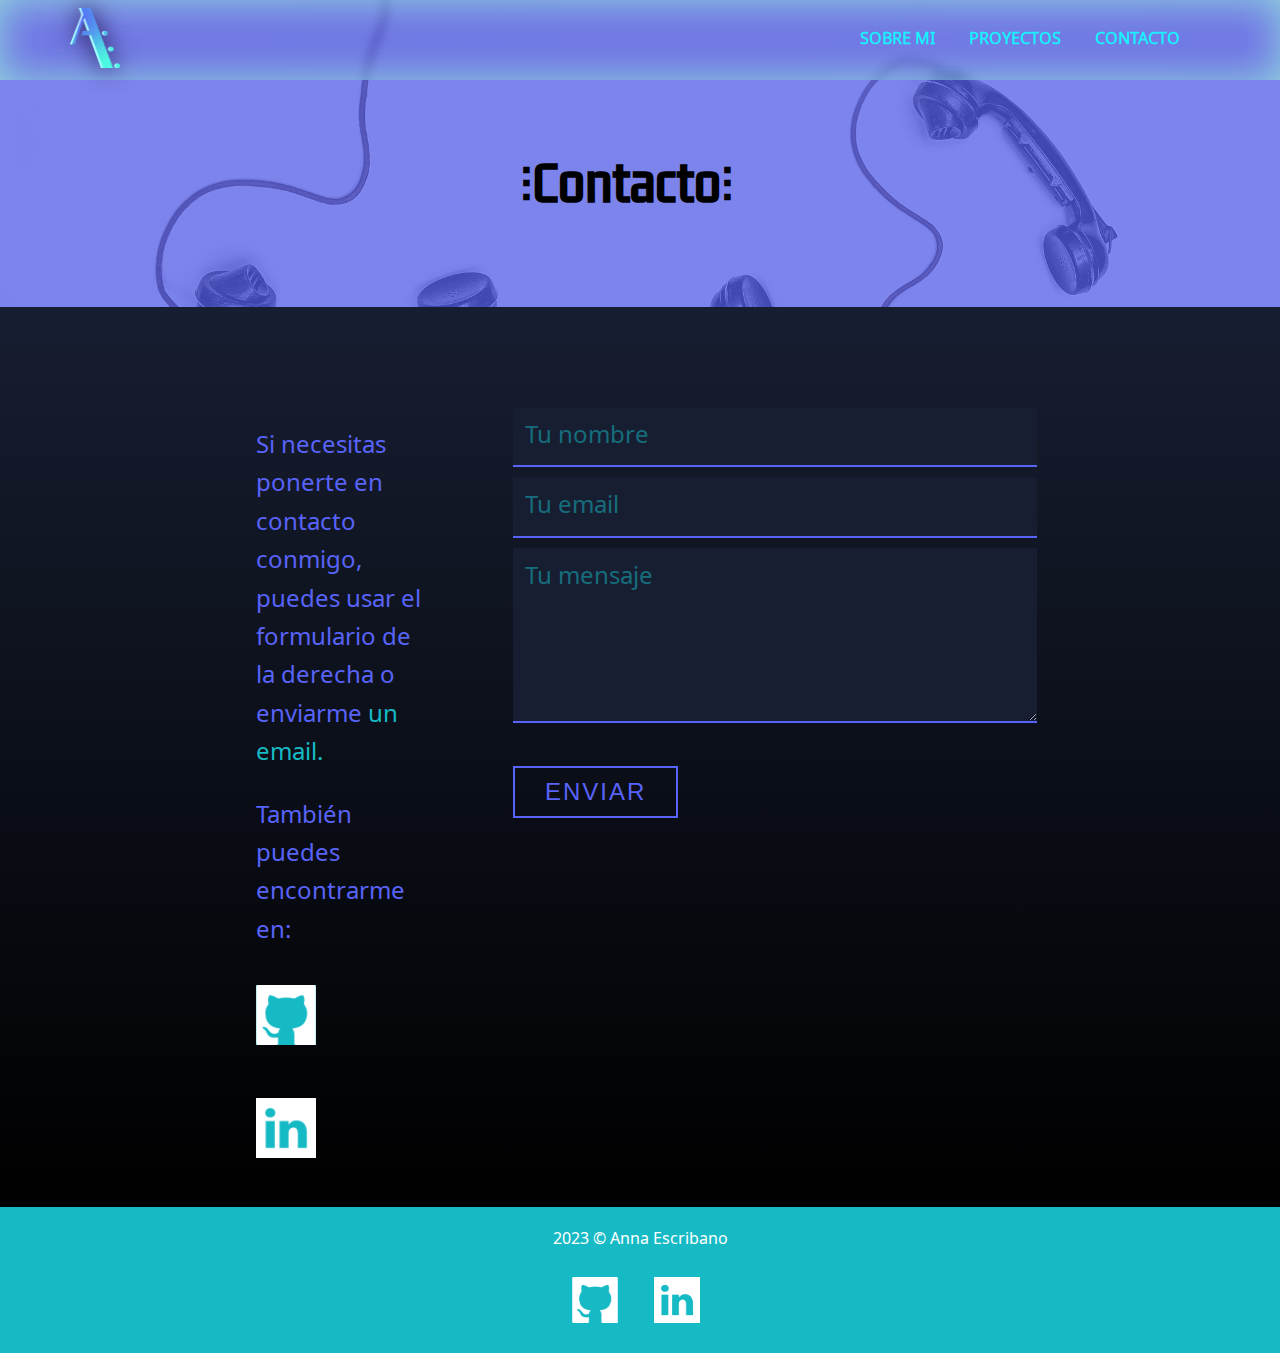
==== Contacto.html @ 4c271edd "First Commit" ====
<!DOCTYPE html>
<html>

<head>
  <meta name="viewport" content="width=device-width, initial-scale=1.0">
  <meta charset="utf-8">
  <title>Contacto</title>

  <link rel="stylesheet" href="./css/styles.css">
  <link rel="stylesheet" href="./css/Contacto.css">

  <script class="u-script" type="text/javascript" src="./js/jquery.js" defer=""></script>
  <script class="u-script" type="text/javascript" src="./js/nicepage.js" defer=""></script>

</head>

<body>
  <!--navbar-->
  <header>
    <div class="container">
      <!--logo-->
      <a href="Index.html">
        <img src="./images/logo-standard.png">
      </a>

      <!--menu-->
      <ul>
        <li>
          <a href="Sobre-Mi.html">Sobre Mi</a>
        </li>
        <li>
          <a href="Proyectos.html">Proyectos</a>
        </li>
        <li>
          <a href="#">Contacto</a>
        </li>
      </ul>
    </div>
  </header>


  <section class="titulo">
    <div>
      <h1>⫶Contacto⫶</h1>
    </div>
  </section>

  <section class="seccion1">
    <div class="flex-container">
      <div>
        <p>Si necesitas
          ponerte en contacto conmigo, puedes usar el formulario de la derecha o enviarme
          <a href="mailto:anna.escrisa@gmail.com">un email.</a>
        </p>
        <p>También puedes encontrarme en: </p>
        <div class="contactoLinks">
          <a href="https://github.com/AnnaEssa"><img src="images/38401-789a6cd8.png" alt=""><p>Github</p></a>
          <a href="https://www.linkedin.com/in/anna-escribano-sa/"><img src="images/121509-f38f239e.png" alt=""><p>Linkedin</p></a>
        </div>
      </div>

      <!--! ALERT anyadir el envio del email, porque no esta-->
      <!-- form, linkeado a netlify -->
      <form action="" name="contact" method="post" data-netlify="true" onsubmit="submit">
        <div>
          <input type="text" name="nombre" placeholder="Tu nombre" required>
        </div>
        <div>
          <input type="email" name="email" placeholder="Tu email" required>
        </div>
        <div>
          <textarea name="mensaje" placeholder="Tu mensaje" rows="4" cols="50" required></textarea>
        </div>
        <button type="submit">Enviar
        </button>
      </form>

    </div>

  </section>


  <!--footer-->
  <footer>
    <div>
      <p>2023 © Anna Escribano
        <a class="gitIcon" href="https://github.com/AnnaEssa"><img src="images/38401-789a6cd8.png" alt=""></a>
        <a class="linkIcon" href="https://www.linkedin.com/in/anna-escribano-sa/"><img src="images/121509-f38f239e.png" alt=""></a>
    </div>
  </footer>

</body>

</html>
---- css/styles.css ----
/* 
imagenes obtenidas en: pexels, pixabay
fuentes: googlefonts 
*/



/*fuentes*/
@font-face {
    font-family: 'noto_sans_symbols';
    src: url('../fonts/notosanssymbols-variablefont_wght-webfont.woff') format('woff2'),
         url('../fonts/notosanssymbols-variablefont_wght-webfont.woff2') format('woff');
    font-weight: normal;
    font-style: normal;
}

@font-face {
    font-family: 'kdam_thmor';
    src: url('../fonts/kdamthmorpro-regular-webfont.woff') format('woff2'),
         url('../fonts/kdamthmorpro-regular-webfont.woff2') format('woff');
    font-weight: normal;
    font-style: normal;
}


/*----------- general---------*/

/* variable vacia para fondo .titulo, cada seccion tendra la suya*/
:root {
    --url: url("")
}

body {
    margin: 0;
    line-height: 1.6;
    --size-basic: 1140px;
    font-family: 'noto_sans_symbols';
}


.container {
    position: relative;
    margin: 0 auto;
    width: var(--size-basic);
}


.flex-container {
    display: flex;
    flex-direction: row;
    font-size: 1.5rem;
    flex-wrap: nowrap;
    padding-left: 20%;
    padding-right: 20%;
    padding-top: 100px;
    gap: 90px;
}


a {
    text-decoration: none;
}

h1 {
    font-size: 3rem;
    line-height: 1.1;
    margin-top: 20px;
    margin-bottom: 20px;
    font-family: 'kdam_thmor';

}

h2 {
    font-size: 2.25rem;
    font-weight: 700;
    line-height: 1.1;
    color: #16bac5 !important;
}


h4 {
    font-weight: 400;
    font-size: 1.5rem;
    line-height: 1.2;
    margin-top: 20px;
    margin-bottom: 20px;
}

h6 {
    font-weight: 400;
    font-size: 1.125rem;
    line-height: 1.2;
    margin-top: 20px;
    margin-bottom: 20px;
}

p {
    margin-top: 20px;
  
}

/*----------- nav -----------*/

header {
    top: 0px;
    right: 0;
    left: 0;
    height: 80px;
    z-index: 20;
    position: fixed;
    box-shadow: inset 0px 0px 40px rgb(145, 216, 221);
    background-color: rgba(65, 63, 197, 0.2);
    backdrop-filter: blur(5px);
}

header .container {
    height: inherit;
    display: flex;
    flex-direction: row;
    align-items: center;
    justify-content: space-between;
}

header a img {
    height: 60px;
    width: 50px;
    margin-top: 5px;
    filter: drop-shadow(0 0 0.75rem rgb(29, 18, 75));
}


header li {
    display: inline-block;
    text-transform: uppercase;
    font-weight: 700;
    margin-right: 30px;
}

header li a {
    color: #1df0ff;
}


header li a:hover {
    color: #000000;

}

/* ?----------cabecera seccion-------------*/
/* fondo titulo*/
.titulo {
    min-height: 307px;
    background-size: cover;
    background-image: linear-gradient(0deg, rgba(88, 99, 248, 0.7), rgba(88, 99, 248, 0.7)), var(--url);
}

/*texto titulo*/
.titulo h1 {
    width: 241px;
    margin: 162px auto 60px;
}

/*antes despues fondo*/
.titulo div:after,
.titulo div:before {
    content: '';
    display: table;
}



/*?------footer------*/

footer {
    background-color: #16bac5;
    color: white;
    text-align: center;
}

footer div {
    position: relative;
    margin: 0 auto;
    width: var(--size-basic);

}

footer div:before,
footer div:after {
    content: '';
    display: table;
}

footer:first-of-type(p) {

    width: 100%;
    margin: 30px auto 0;
    font-size: 0.875rem;
}

footer a {
    display: block;
    line-height: 0;
    width: 46px;
    height: 46px;
    margin: -46px 510px 30px auto;
    padding: 0;
}

footer img {
    object-fit: contain;
    width: 100%;
    height: 100%;
}

.gitIcon {
    margin: 24px auto 0 502px;
}

.linkIcon {
    margin: -46px 510px 30px auto;
}
---- css/Contacto.css ----
:root {
  --url: url("../images/contact.jpeg")
}

.titulo {
  background-size: 100%;
  background-repeat: no-repeat;
  background-position: 50% 10%;
}

.seccion1 {
  background-image: linear-gradient(#171e31, black);
  min-height: 100vh;
}


.seccion1 p {
  color: #5863f8;
  display: block;
}

.seccion1 p a {
  color: #16bac5;
  transition-duration: 0.5s;
 
}

.seccion1 p a:hover {
  color: white;
  text-decoration: underline;
}


form {
  min-width: 550px;
  display: flex;
  flex-direction: column;
  gap: 10px;
}

input, textarea {
  color: #16bac5;
  width: 100%;
  border-top-style: none;
  border-left-style: none;
  border-right-style: none;
  border-color: #5863f8;
  background-color: #171e31;
  border-width: 2px;
  padding: 10px 12px;
  font: inherit;
  max-width: 500px;
}

::placeholder {
  color: #16bac5;
  opacity: 0.5;
}

form button {
  border: 2px solid #5863f8;
  color: #5863f8;
  background-color: transparent;
  letter-spacing: 2px;
  text-transform: uppercase;
  margin-top: 20px;
  display: inline-block;
  padding: 10px 30px;
  width: fit-content ;
  transition-duration: 0.5s;
  font-size: inherit;
}

form button:hover {
  color: white;
  background-color: #16bac5;
  border-color: #16bac5;
  box-shadow: rgb(75, 75, 75) 0 0 10px 2px ;
}

.contactoLinks {
  display: flex;
  flex-direction: column;
  gap: 30px;
}

.contactoLinks a {
  display: flex;
  gap: 10px;
  align-items: center;
}

.contactoLinks img {
  height: 60px;
  background-color: #16bac5;
}

.contactoLinks a p{
  color: transparent;
  transition: 0.5s;
}

.contactoLinks a:hover p{
  color: #16bac5;
}
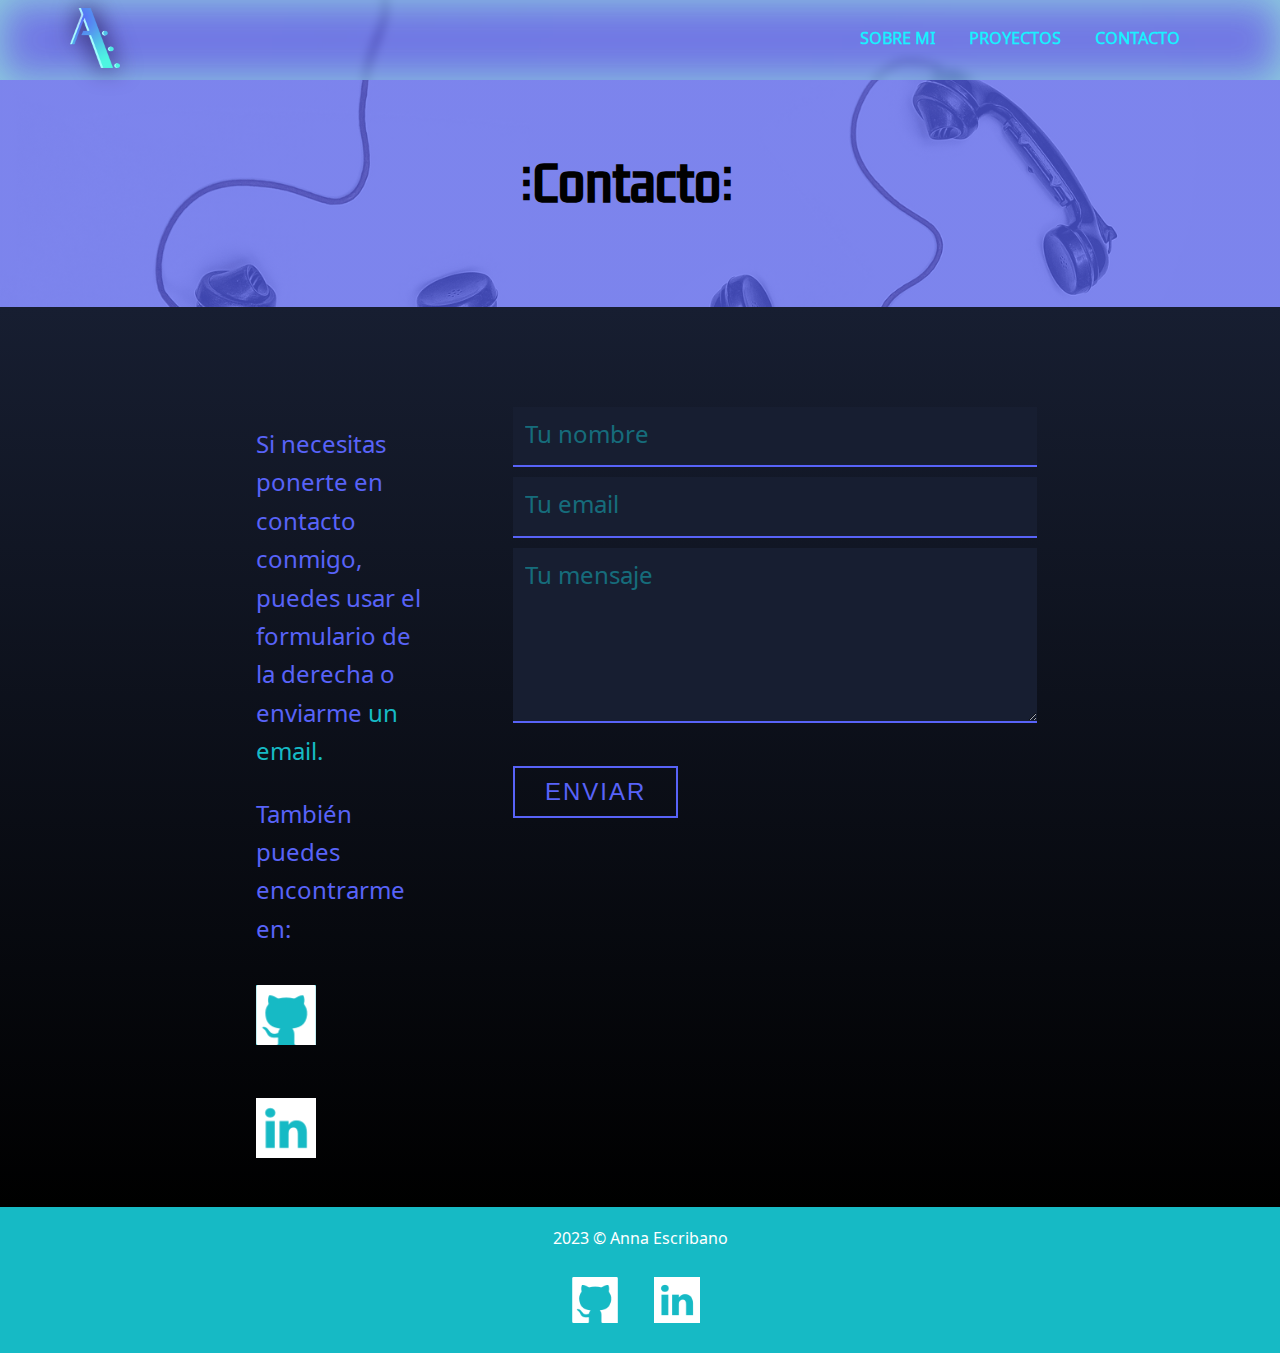
==== commit 0137d665: "Update 1" ====
--- a/Contacto.html
+++ b/Contacto.html
@@ -54,8 +54,8 @@
         </p>
         <p>También puedes encontrarme en: </p>
         <div class="contactoLinks">
-          <a href="https://github.com/AnnaEssa"><img src="images/38401-789a6cd8.png" alt=""><p>Github</p></a>
-          <a href="https://www.linkedin.com/in/anna-escribano-sa/"><img src="images/121509-f38f239e.png" alt=""><p>Linkedin</p></a>
+          <a href="https://github.com/AnnaEssa" aria-label="github de AnnaEssa"><img src="images/38401-789a6cd8.png" alt=""><p>Github</p></a>
+          <a href="https://www.linkedin.com/in/anna-escribano-sa/" aria-label="linkedin de Anna"><img src="images/121509-f38f239e.png" alt=""><p>Linkedin</p></a>
         </div>
       </div>
 
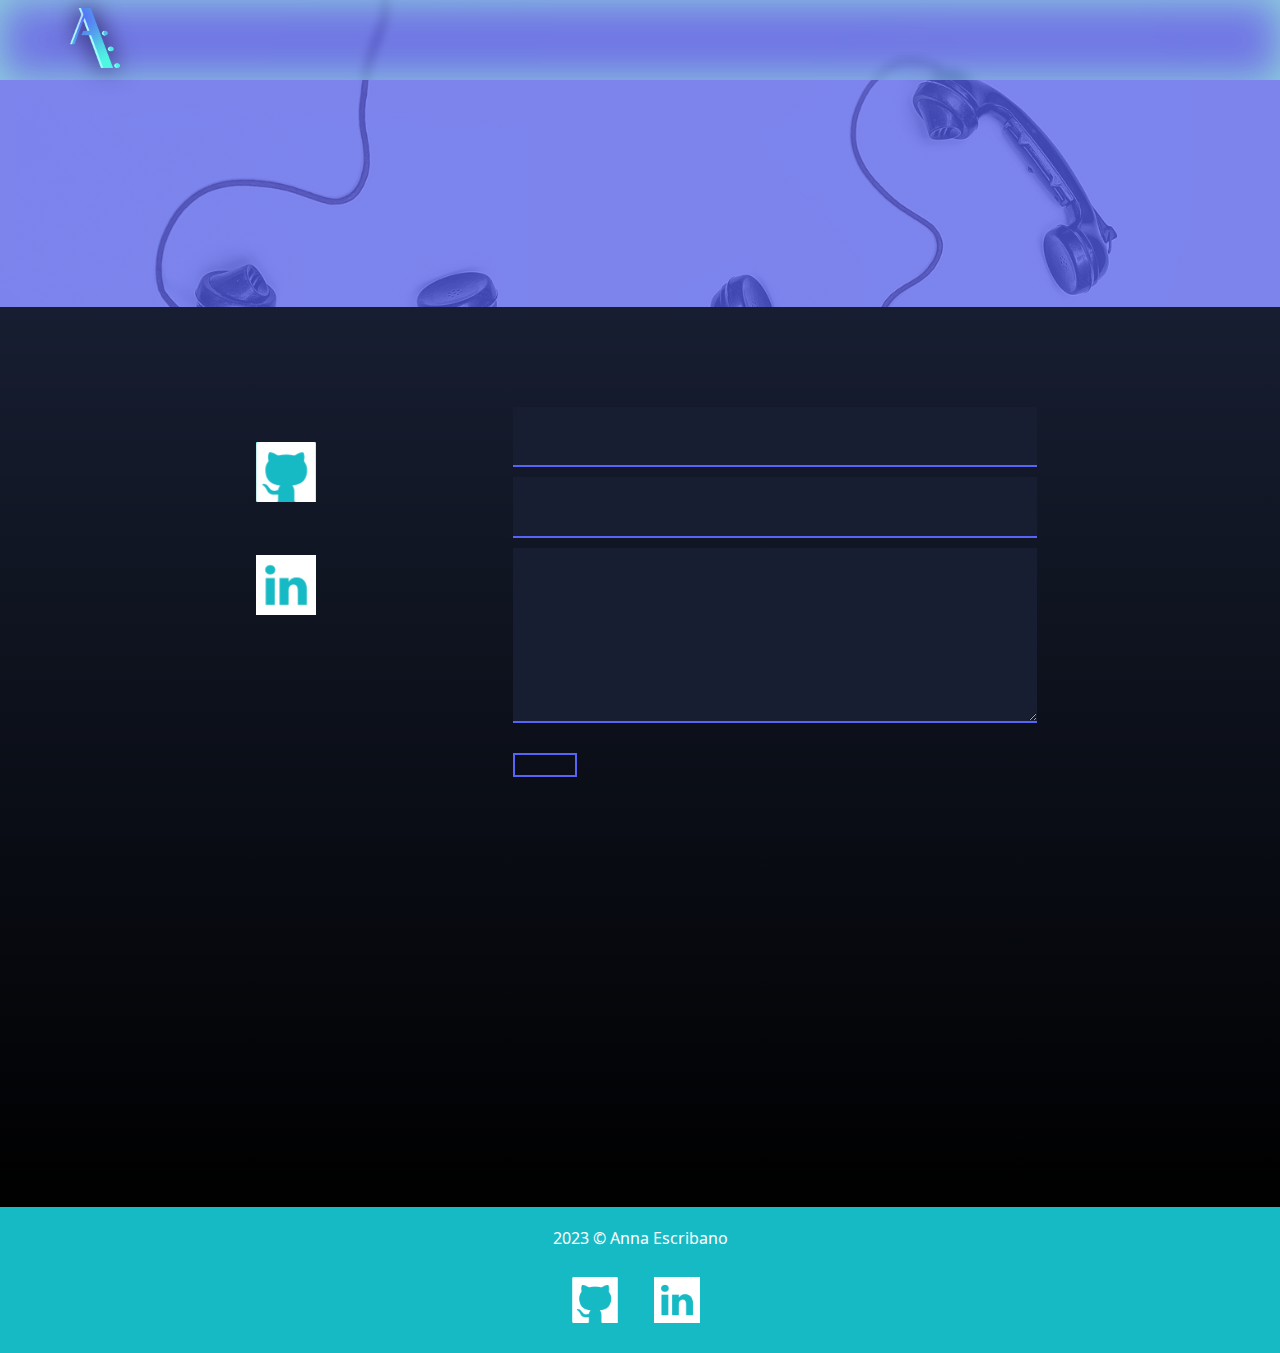
==== commit 84eb1a3a: "Automatic language change" ====
--- a/Contacto.html
+++ b/Contacto.html
@@ -4,7 +4,7 @@
 <head>
   <meta name="viewport" content="width=device-width, initial-scale=1.0">
   <meta charset="utf-8">
-  <title>Contacto</title>
+  <title id="pageTitle"></title>
 
   <link rel="stylesheet" href="./css/styles.css">
   <link rel="stylesheet" href="./css/Contacto.css">
@@ -26,13 +26,13 @@
       <!--menu-->
       <ul>
         <li>
-          <a href="Sobre-Mi.html">Sobre Mi</a>
+          <a href="Sobre-Mi.html" id="li1"></a>
         </li>
         <li>
-          <a href="Proyectos.html">Proyectos</a>
+          <a href="Proyectos.html" id="li2"></a>
         </li>
         <li>
-          <a href="#">Contacto</a>
+          <a href="#" id="li3"></a>
         </li>
       </ul>
     </div>
@@ -41,37 +41,35 @@
 
   <section class="titulo">
     <div>
-      <h1>⫶Contacto⫶</h1>
+      <h1 id="header"></h1>
     </div>
   </section>
 
   <section class="seccion1">
     <div class="flex-container">
       <div>
-        <p>Si necesitas
-          ponerte en contacto conmigo, puedes usar el formulario de la derecha o enviarme
-          <a href="mailto:anna.escrisa@gmail.com">un email.</a>
+        <p id="content1">
         </p>
-        <p>También puedes encontrarme en: </p>
+        <p id="content2"></p>
         <div class="contactoLinks">
-          <a href="https://github.com/AnnaEssa" aria-label="github de AnnaEssa"><img src="images/38401-789a6cd8.png" alt=""><p>Github</p></a>
-          <a href="https://www.linkedin.com/in/anna-escribano-sa/" aria-label="linkedin de Anna"><img src="images/121509-f38f239e.png" alt=""><p>Linkedin</p></a>
+          <a href="https://github.com/AnnaEscrisa" aria-label="github de AnnaEscrisa"><img src="images/38401-789a6cd8.png"
+              alt="">
+            <p>Github</p>
+          </a>
+          <a href="https://www.linkedin.com/in/anna-escribano-sa/" aria-label="linkedin de Anna"><img
+              src="images/121509-f38f239e.png" alt="">
+            <p>Linkedin</p>
+          </a>
         </div>
       </div>
 
-      <!--! ALERT anyadir el envio del email, porque no esta-->
+
       <!-- form, linkeado a netlify -->
       <form action="" name="contact" method="post" data-netlify="true" onsubmit="submit">
-        <div>
-          <input type="text" name="nombre" placeholder="Tu nombre" required>
-        </div>
-        <div>
-          <input type="email" name="email" placeholder="Tu email" required>
-        </div>
-        <div>
-          <textarea name="mensaje" placeholder="Tu mensaje" rows="4" cols="50" required></textarea>
-        </div>
-        <button type="submit">Enviar
+        <input type="text" name="nombre" id="formName" required>
+        <input type="email" name="email" id="formMail" required>
+        <textarea name="mensaje" rows="4" cols="50" id="formMessage" required></textarea>
+        <button id='button' type="submit">
         </button>
       </form>
 
@@ -84,10 +82,16 @@
   <footer>
     <div>
       <p>2023 © Anna Escribano
-        <a class="gitIcon" href="https://github.com/AnnaEssa"><img src="images/38401-789a6cd8.png" alt=""></a>
-        <a class="linkIcon" href="https://www.linkedin.com/in/anna-escribano-sa/"><img src="images/121509-f38f239e.png" alt=""></a>
+        <a class="gitIcon" href="https://github.com/AnnaEscrisa"><img src="images/38401-789a6cd8.png" alt=""></a>
+        <a class="linkIcon" href="https://www.linkedin.com/in/anna-escribano-sa/"><img src="images/121509-f38f239e.png"
+            alt=""></a>
     </div>
   </footer>
+
+
+  <script type="module" src="./js/navbar-data.js"></script>
+  <script src="./js/contact-data.js" type="module"></script>
+  <script type="module" src="./js/language-change.js"></script>
 
 </body>
 
--- a/css/styles.css
+++ b/css/styles.css
@@ -34,6 +34,7 @@
     margin: 0;
     line-height: 1.6;
     --size-basic: 1140px;
+    --size-sm: 480px;
     font-family: 'noto_sans_symbols';
 }
 
--- a/css/Contacto.css
+++ b/css/Contacto.css
@@ -22,7 +22,7 @@
 .seccion1 p a {
   color: #16bac5;
   transition-duration: 0.5s;
- 
+
 }
 
 .seccion1 p a:hover {
@@ -38,7 +38,8 @@
   gap: 10px;
 }
 
-input, textarea {
+input,
+textarea {
   color: #16bac5;
   width: 100%;
   border-top-style: none;
@@ -66,7 +67,7 @@
   margin-top: 20px;
   display: inline-block;
   padding: 10px 30px;
-  width: fit-content ;
+  width: fit-content;
   transition-duration: 0.5s;
   font-size: inherit;
 }
@@ -75,7 +76,7 @@
   color: white;
   background-color: #16bac5;
   border-color: #16bac5;
-  box-shadow: rgb(75, 75, 75) 0 0 10px 2px ;
+  box-shadow: rgb(75, 75, 75) 0 0 10px 2px;
 }
 
 .contactoLinks {
@@ -95,11 +96,11 @@
   background-color: #16bac5;
 }
 
-.contactoLinks a p{
+.contactoLinks a p {
   color: transparent;
   transition: 0.5s;
 }
 
-.contactoLinks a:hover p{
+.contactoLinks a:hover p {
   color: #16bac5;
 }